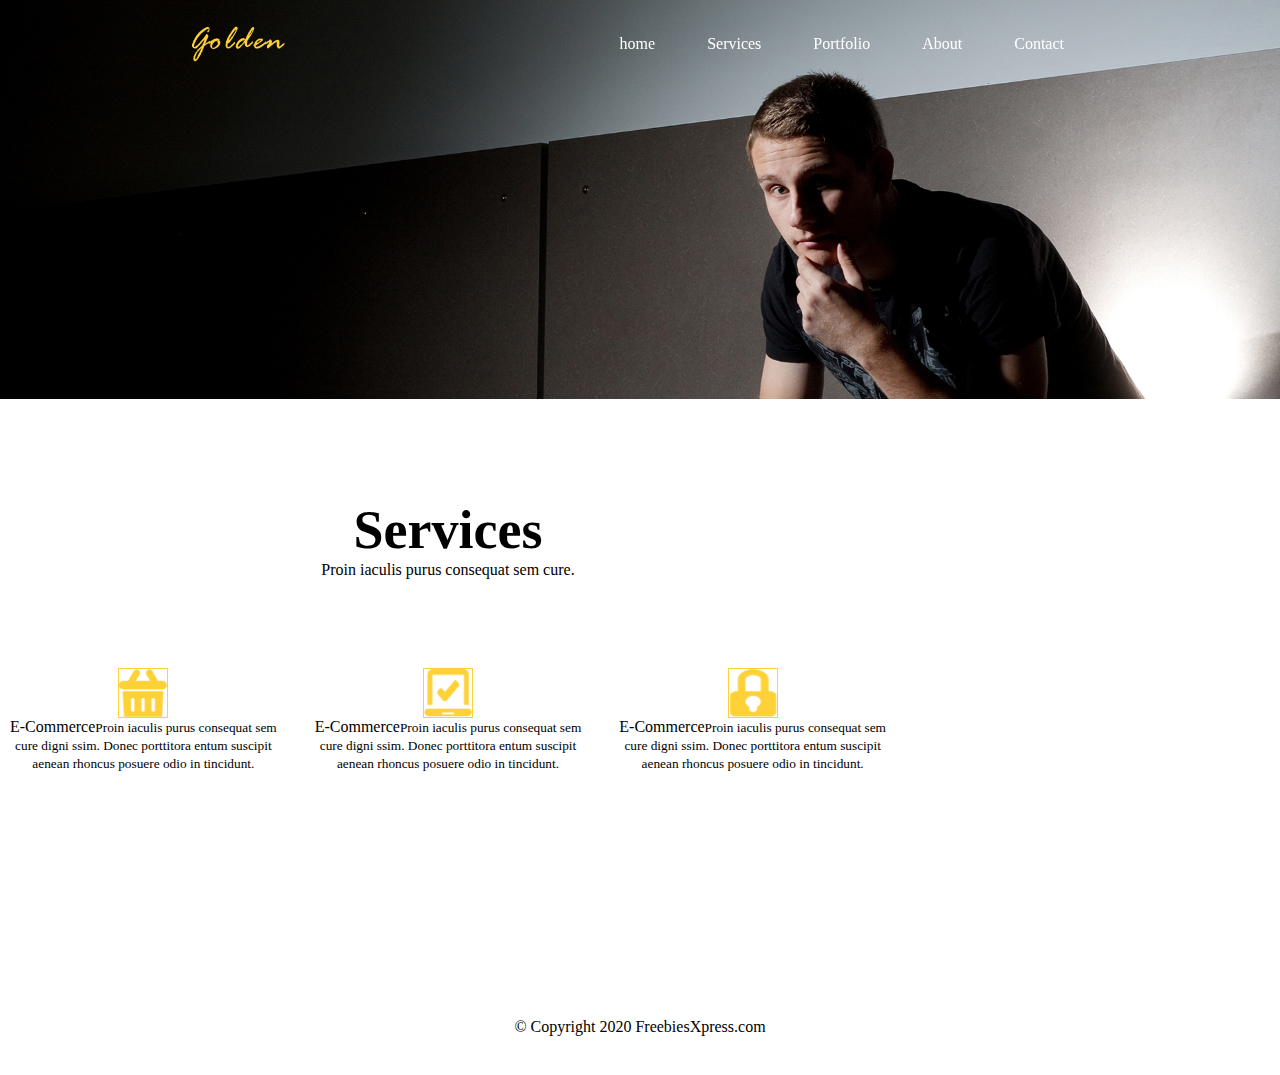
==== sub.html @ 125ed90e "html_test" ====
<!DOCTYPE html>
<html lang="en">
<head>
    <meta charset="UTF-8">
    <meta http-equiv="X-UA-Compatible" content="IE=edge">
    <meta name="viewport" content="width=device-width, initial-scale=1.0">
    <title>Document</title>
    <link href="css/sub.css"  rel="stylesheet">
</head>
<body>
        
    <header>
        <div>
            <h1><a href="#">Logo</a></h1>
            <nav>
                <a href="#">home</a>
                <a href="#">Services</a>
                <a href="#">Portfolio</a>
                <a href="#">About</a>
                <a href="#">Contact</a>
            </nav>
        </div>
    </header>
    <main>
        <div class="sub_visual">
            <img src="img/img_sub-visual.jpg" alt="">
        </div>
        <article>
            <h2>Services</h2>
            <p>Proin iaculis purus consequat sem cure.  </p>
            <ul>
                <li>
                    <p><img src="img/ic_01.png" alt=""></p>
                    <p>E-Commerce<small>Proin iaculis purus consequat sem cure 
                        digni ssim. Donec porttitora entum suscipit 
                        aenean rhoncus posuere odio in tincidunt.</small>
                    </p>
                </li>
                <li>
                    <p><img src="img/ic_02.png" alt=""></p>
                    <p>E-Commerce<small>Proin iaculis purus consequat sem cure 
                        digni ssim. Donec porttitora entum suscipit 
                        aenean rhoncus posuere odio in tincidunt.</small>
                    </p>
                </li>
                <li>
                    <p><img src="img/ic_03.png" alt=""></p>
                    <p>E-Commerce<small>Proin iaculis purus consequat sem cure 
                        digni ssim. Donec porttitora entum suscipit 
                        aenean rhoncus posuere odio in tincidunt.</small>
                    </p>
                </li>
            </ul>
        </article>
       
    </main>

    <footer>
        © Copyright 2020 FreebiesXpress.com
    </footer>
</body>
</html>
---- css/sub.css ----
html, body {
  margin: 0;
}

h1, h2, h3, h4, h5, h6, p, figure {
  margin: 0;
}

ul, li {
  list-style-type: none;
  padding: 0;
  margin: 0;
}

a {
  color: #333;
  text-decoration: none;
}

img {
  vertical-align: middle;
}

table {
  border-collapse: collapse;
}

* {
  -webkit-box-sizing: border-box;
          box-sizing: border-box;
}

header {
  position: fixed;
  left: 0;
  top: 0;
  width: 100%;
  padding: 2% 0;
}

header > div {
  width: 70%;
  margin: 0 auto;
  display: -webkit-box;
  display: -ms-flexbox;
  display: flex;
  -webkit-box-pack: justify;
      -ms-flex-pack: justify;
          justify-content: space-between;
  -webkit-box-align: center;
      -ms-flex-align: center;
          align-items: center;
  -webkit-box-orient: horizontal;
  -webkit-box-direction: normal;
      -ms-flex-direction: row;
          flex-direction: row;
  -ms-flex-wrap: nowrap;
      flex-wrap: nowrap;
}

header > div h1 a {
  font-size: 0;
  width: 93px;
  height: 36px;
  background: url("../img/logo.png") no-repeat;
  display: block;
}

header > div nav a {
  color: #fff;
  padding: 0 24px;
  display: inline-block;
}

footer {
  padding: 3% 0%;
  text-align: center;
}

.sub_visual {
  width: 100%;
}

.sub_visual img {
  width: 100%;
  height: 100%;
}

article {
  text-align: center;
  width: 70%;
  padding: 100px 0;
}

article h2 {
  font-size: 54px;
}

article ul {
  display: -webkit-box;
  display: -ms-flexbox;
  display: flex;
  -webkit-box-pack: justify;
      -ms-flex-pack: justify;
          justify-content: space-between;
  -ms-flex-wrap: wrap;
      flex-wrap: wrap;
  margin: 0 auto;
  padding: 10% 0;
}

article ul li {
  width: 32%;
  margin-bottom: 2%;
}

article ul li P > img {
  width: 50px;
  height: 50px;
  border: 1px solid #fed136;
}
/*# sourceMappingURL=sub.css.map */
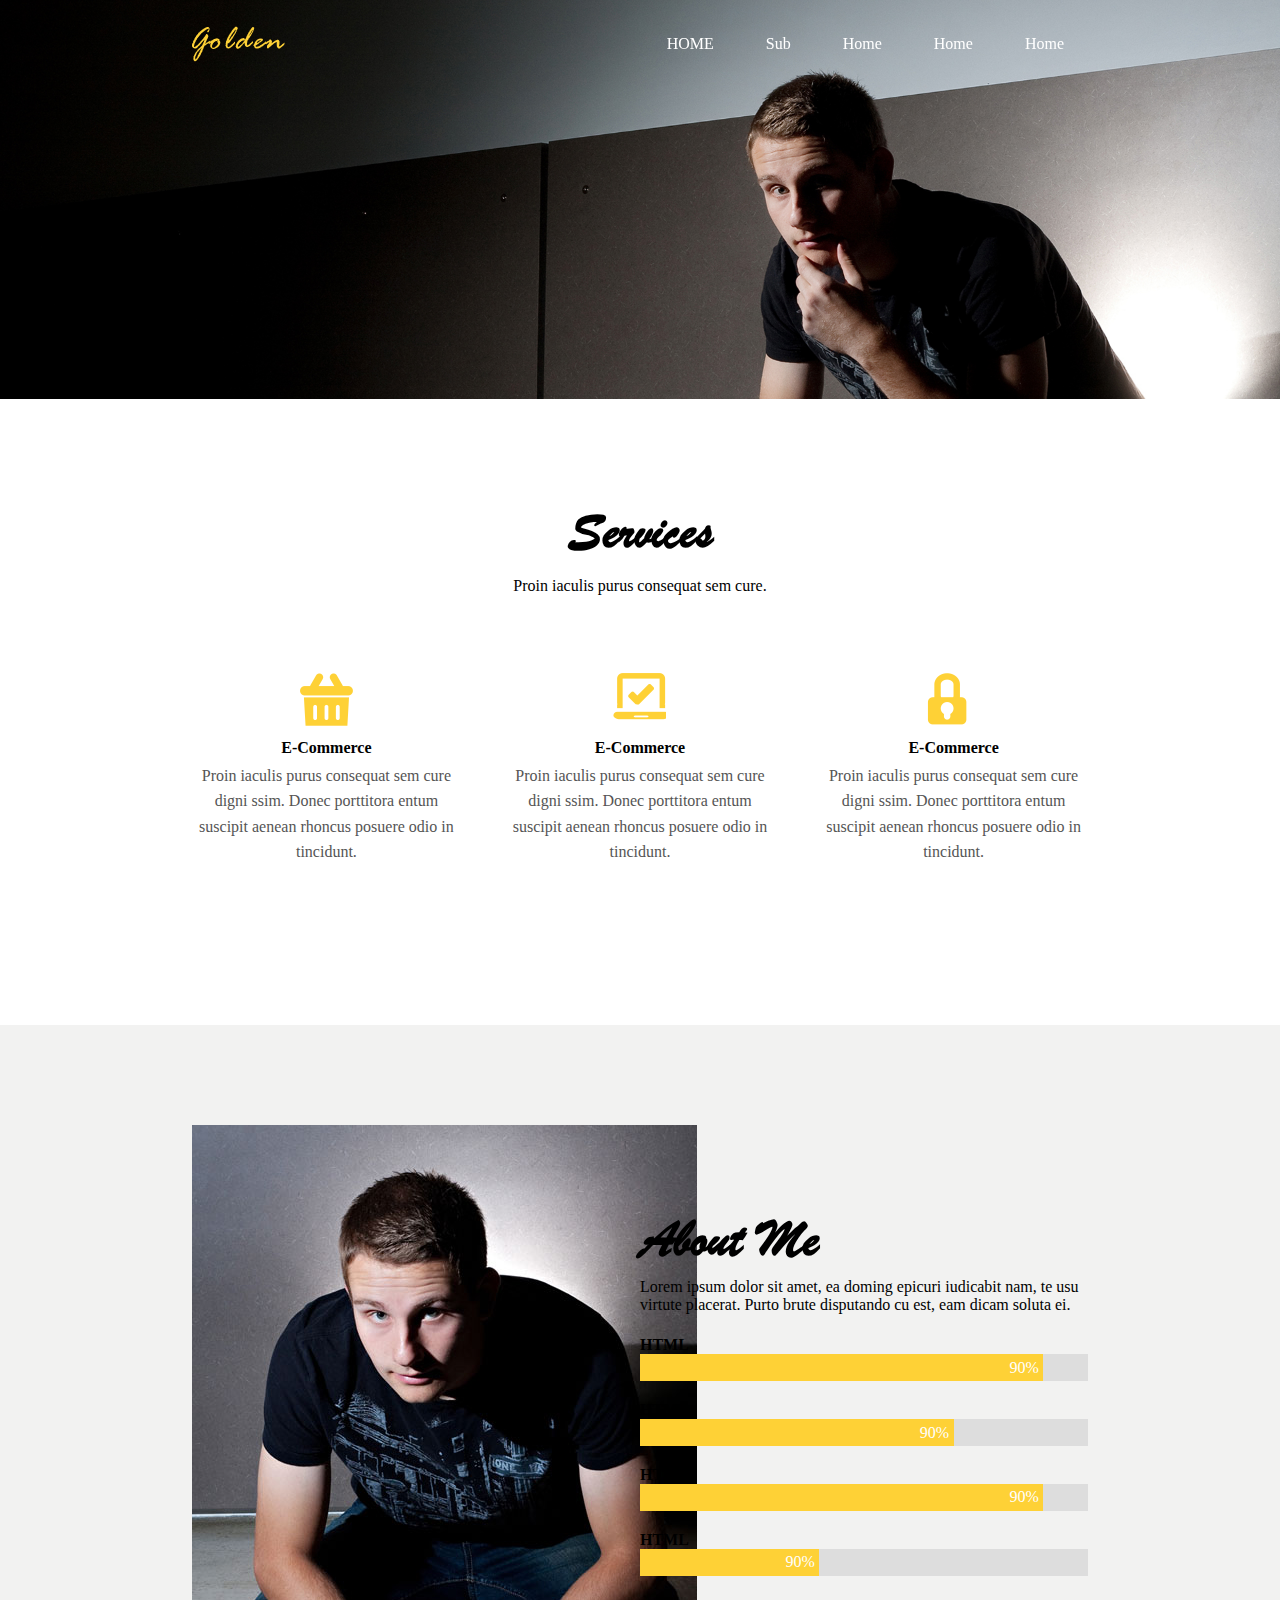
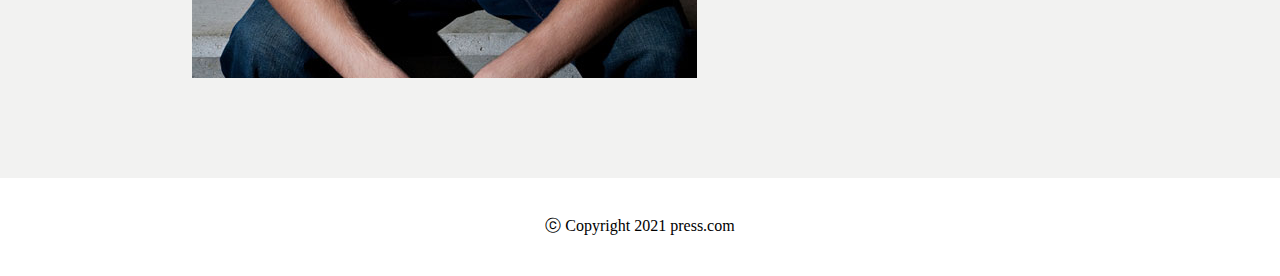
==== commit 6ef85f29: "web_test" ====
--- a/sub.html
+++ b/sub.html
@@ -5,58 +5,87 @@
     <meta http-equiv="X-UA-Compatible" content="IE=edge">
     <meta name="viewport" content="width=device-width, initial-scale=1.0">
     <title>Document</title>
-    <link href="css/sub.css"  rel="stylesheet">
+    <link href="css/sub.css" rel="stylesheet">
 </head>
 <body>
-        
+
     <header>
         <div>
             <h1><a href="#">Logo</a></h1>
             <nav>
-                <a href="#">home</a>
-                <a href="#">Services</a>
-                <a href="#">Portfolio</a>
-                <a href="#">About</a>
-                <a href="#">Contact</a>
+                <a href="index.html">HOME</a>
+                <a href="sub.html">Sub</a>
+                <a href="#">Home</a>
+                <a href="#">Home</a>
+                <a href="#">Home</a>
             </nav>
         </div>
     </header>
+
     <main>
-        <div class="sub_visual">
+        <div class="visual">
             <img src="img/img_sub-visual.jpg" alt="">
         </div>
-        <article>
+
+        <article class="service">
             <h2>Services</h2>
-            <p>Proin iaculis purus consequat sem cure.  </p>
+            <p>Proin iaculis purus consequat sem cure. </p>
             <ul>
                 <li>
-                    <p><img src="img/ic_01.png" alt=""></p>
-                    <p>E-Commerce<small>Proin iaculis purus consequat sem cure 
-                        digni ssim. Donec porttitora entum suscipit 
-                        aenean rhoncus posuere odio in tincidunt.</small>
-                    </p>
+                    <b>E-Commerce</b>
+                    <p>Proin iaculis purus consequat sem cure 
+                       digni ssim. Donec porttitora entum suscipit 
+                       aenean rhoncus posuere odio in tincidunt.</p>
                 </li>
                 <li>
-                    <p><img src="img/ic_02.png" alt=""></p>
-                    <p>E-Commerce<small>Proin iaculis purus consequat sem cure 
-                        digni ssim. Donec porttitora entum suscipit 
-                        aenean rhoncus posuere odio in tincidunt.</small>
-                    </p>
+                    <b>E-Commerce</b>
+                    <p>Proin iaculis purus consequat sem cure 
+                       digni ssim. Donec porttitora entum suscipit 
+                       aenean rhoncus posuere odio in tincidunt.</p>
                 </li>
                 <li>
-                    <p><img src="img/ic_03.png" alt=""></p>
-                    <p>E-Commerce<small>Proin iaculis purus consequat sem cure 
-                        digni ssim. Donec porttitora entum suscipit 
-                        aenean rhoncus posuere odio in tincidunt.</small>
-                    </p>
+                    <b>E-Commerce</b>
+                    <p>Proin iaculis purus consequat sem cure 
+                       digni ssim. Donec porttitora entum suscipit 
+                       aenean rhoncus posuere odio in tincidunt.</p>
                 </li>
             </ul>
         </article>
-       
+
+        <div class="about">
+            <div class="profile">
+                <div class="left">
+                    <img src="img/img_sub-01.jpg" alt="">
+                </div>
+                <div class="right">
+                    <h2>About Me</h2>
+                    <p>Lorem ipsum dolor sit amet, ea doming epicuri iudicabit nam, te usu virtute placerat. Purto brute disputando cu est, eam dicam soluta ei. </p>
+
+                    <ul class="skill">
+                        <li>
+                            <b>HTML</b>
+                            <p><span>90%</span></p>
+                        </li>
+                        <li>
+                            <b>HTML</b>
+                            <p><span>90%</span></p>
+                        </li>
+                        <li>
+                            <b>HTML</b>
+                            <p><span>90%</span></p>
+                        </li>
+                        <li>
+                            <b>HTML</b>
+                            <p><span>90%</span></p>
+                        </li>
+                    </ul>
+                </div>
+            </div>
+        </div>
+
     </main>
 
-    <footer>
-        © Copyright 2020 FreebiesXpress.com
-    </footer>
+    <footer>ⓒ Copyright 2021 press.com</footer>
+
 </body>
 </html>--- a/css/sub.css
+++ b/css/sub.css
@@ -1,3 +1,11 @@
+@font-face {
+  font-family: 'Brush Script MT';
+  src: url("font/BrushScriptMT.woff2") format("woff2"), url("font/BrushScriptMT.woff") format("woff");
+  font-weight: normal;
+  font-style: italic;
+  font-display: swap;
+}
+
 html, body {
   margin: 0;
 }
@@ -77,46 +85,278 @@
   text-align: center;
 }
 
-.sub_visual {
+.visual > img {
   width: 100%;
 }
 
-.sub_visual img {
-  width: 100%;
-  height: 100%;
-}
-
-article {
+.service {
+  padding: 100px 0;
   text-align: center;
+}
+
+.service h2 {
+  font-size: 54px;
+  font-family: 'Brush Script MT';
+}
+
+.service > p {
+  margin: 1% 0 5%;
+}
+
+.service ul {
   width: 70%;
-  padding: 100px 0;
-}
-
-article h2 {
-  font-size: 54px;
-}
-
-article ul {
+  margin: 60px auto;
   display: -webkit-box;
   display: -ms-flexbox;
   display: flex;
   -webkit-box-pack: justify;
       -ms-flex-pack: justify;
           justify-content: space-between;
-  -ms-flex-wrap: wrap;
-      flex-wrap: wrap;
+  -webkit-box-align: start;
+      -ms-flex-align: start;
+          align-items: flex-start;
+  -webkit-box-orient: horizontal;
+  -webkit-box-direction: normal;
+      -ms-flex-direction: row;
+          flex-direction: row;
+  -ms-flex-wrap: nowrap;
+      flex-wrap: nowrap;
+}
+
+.service ul li {
+  width: 30%;
+}
+
+.service ul li::before {
+  content: '';
+  width: 53px;
+  height: 53px;
+  display: block;
+  margin: 5% auto;
+}
+
+.service ul li b {
+  font-weight: bold;
+}
+
+.service ul li p {
+  color: #555;
+  line-height: 1.6;
+  margin-top: 2%;
+}
+
+.service ul li:nth-child(1)::before {
+  background: url("../img/ic_01.png") no-repeat;
+}
+
+.service ul li:nth-child(2)::before {
+  background: url("../img/ic_02.png") no-repeat;
+}
+
+.service ul li:nth-child(3)::before {
+  background: url("../img/ic_03.png") no-repeat;
+}
+
+.about {
+  padding: 100px 0;
+  background: #f2f2f1;
+}
+
+.about .profile {
+  width: 70%;
   margin: 0 auto;
-  padding: 10% 0;
-}
-
-article ul li {
-  width: 32%;
-  margin-bottom: 2%;
-}
-
-article ul li P > img {
-  width: 50px;
-  height: 50px;
-  border: 1px solid #fed136;
+  display: -webkit-box;
+  display: -ms-flexbox;
+  display: flex;
+  -webkit-box-pack: justify;
+      -ms-flex-pack: justify;
+          justify-content: space-between;
+  -webkit-box-align: center;
+      -ms-flex-align: center;
+          align-items: center;
+  -webkit-box-orient: horizontal;
+  -webkit-box-direction: normal;
+      -ms-flex-direction: row;
+          flex-direction: row;
+  -ms-flex-wrap: nowrap;
+      flex-wrap: nowrap;
+}
+
+.about .profile .left {
+  width: 40%;
+}
+
+.about .profile .right {
+  width: 50%;
+}
+
+.about .profile .right h2 {
+  font-size: 54px;
+  font-family: 'Brush Script MT';
+}
+
+.about .profile .right > p {
+  margin: 1% 0 5%;
+}
+
+.about .profile .right ul li {
+  margin-bottom: 20px;
+}
+
+.about .profile .right ul li > p {
+  background-color: #ddd;
+}
+
+.about .profile .right ul li > p > span {
+  background: #fed136;
+  color: #fff;
+  text-align: right;
+  padding: 1%;
+  display: block;
+}
+
+.about .profile .right ul li:nth-child(1) > p > span {
+  width: 90%;
+}
+
+.about .profile .right ul li:nth-child(2) > p > span {
+  width: 70%;
+}
+
+.about .profile .right ul li:nth-child(3) > p > span {
+  width: 90%;
+}
+
+.about .profile .right ul li:nth-child(4) > p > span {
+  width: 40%;
+}
+
+@media (min-width: 320px) and (max-width: 767px) {
+  .visual > img {
+    width: 100%;
+  }
+  .service {
+    padding: 40px 0;
+    text-align: center;
+  }
+  .service h2 {
+    font-size: 34px;
+    font-family: 'Brush Script MT';
+  }
+  .service > p {
+    margin: 1% 0 5%;
+  }
+  .service ul {
+    width: 70%;
+    margin: 60px auto;
+    display: -webkit-box;
+    display: -ms-flexbox;
+    display: flex;
+    -webkit-box-pack: justify;
+        -ms-flex-pack: justify;
+            justify-content: space-between;
+    -webkit-box-align: start;
+        -ms-flex-align: start;
+            align-items: flex-start;
+    -webkit-box-orient: vertical;
+    -webkit-box-direction: normal;
+        -ms-flex-direction: column;
+            flex-direction: column;
+    -ms-flex-wrap: nowrap;
+        flex-wrap: nowrap;
+  }
+  .service ul li {
+    margin-bottom: 40px;
+    width: 100%;
+  }
+  .service ul li::before {
+    content: '';
+    width: 53px;
+    height: 53px;
+    display: block;
+    margin: 5% auto;
+  }
+  .service ul li b {
+    font-weight: bold;
+  }
+  .service ul li p {
+    color: #555;
+    line-height: 1.6;
+    margin-top: 2%;
+  }
+  .service ul li:nth-child(1)::before {
+    background: url("../img/ic_01.png") no-repeat;
+  }
+  .service ul li:nth-child(2)::before {
+    background: url("../img/ic_02.png") no-repeat;
+  }
+  .service ul li:nth-child(3)::before {
+    background: url("../img/ic_03.png") no-repeat;
+  }
+  .about {
+    padding: 40px 0;
+    background: #f2f2f1;
+  }
+  .about .profile {
+    width: 70%;
+    margin: 0 auto;
+    display: -webkit-box;
+    display: -ms-flexbox;
+    display: flex;
+    -webkit-box-pack: justify;
+        -ms-flex-pack: justify;
+            justify-content: space-between;
+    -webkit-box-align: center;
+        -ms-flex-align: center;
+            align-items: center;
+    -webkit-box-orient: vertical;
+    -webkit-box-direction: normal;
+        -ms-flex-direction: column;
+            flex-direction: column;
+    -ms-flex-wrap: nowrap;
+        flex-wrap: nowrap;
+  }
+  .about .profile .left {
+    width: 100%;
+  }
+  .about .profile .left img {
+    width: 100%;
+  }
+  .about .profile .right {
+    width: 100%;
+    margin-top: 40px;
+  }
+  .about .profile .right h2 {
+    font-size: 34px;
+    font-family: 'Brush Script MT';
+  }
+  .about .profile .right > p {
+    margin: 1% 0 5%;
+  }
+  .about .profile .right ul li {
+    margin-bottom: 20px;
+  }
+  .about .profile .right ul li > p {
+    background-color: #ddd;
+  }
+  .about .profile .right ul li > p > span {
+    background: #fed136;
+    color: #fff;
+    text-align: right;
+    padding: 1%;
+    display: block;
+  }
+  .about .profile .right ul li:nth-child(1) > p > span {
+    width: 90%;
+  }
+  .about .profile .right ul li:nth-child(2) > p > span {
+    width: 70%;
+  }
+  .about .profile .right ul li:nth-child(3) > p > span {
+    width: 90%;
+  }
+  .about .profile .right ul li:nth-child(4) > p > span {
+    width: 40%;
+  }
 }
 /*# sourceMappingURL=sub.css.map */